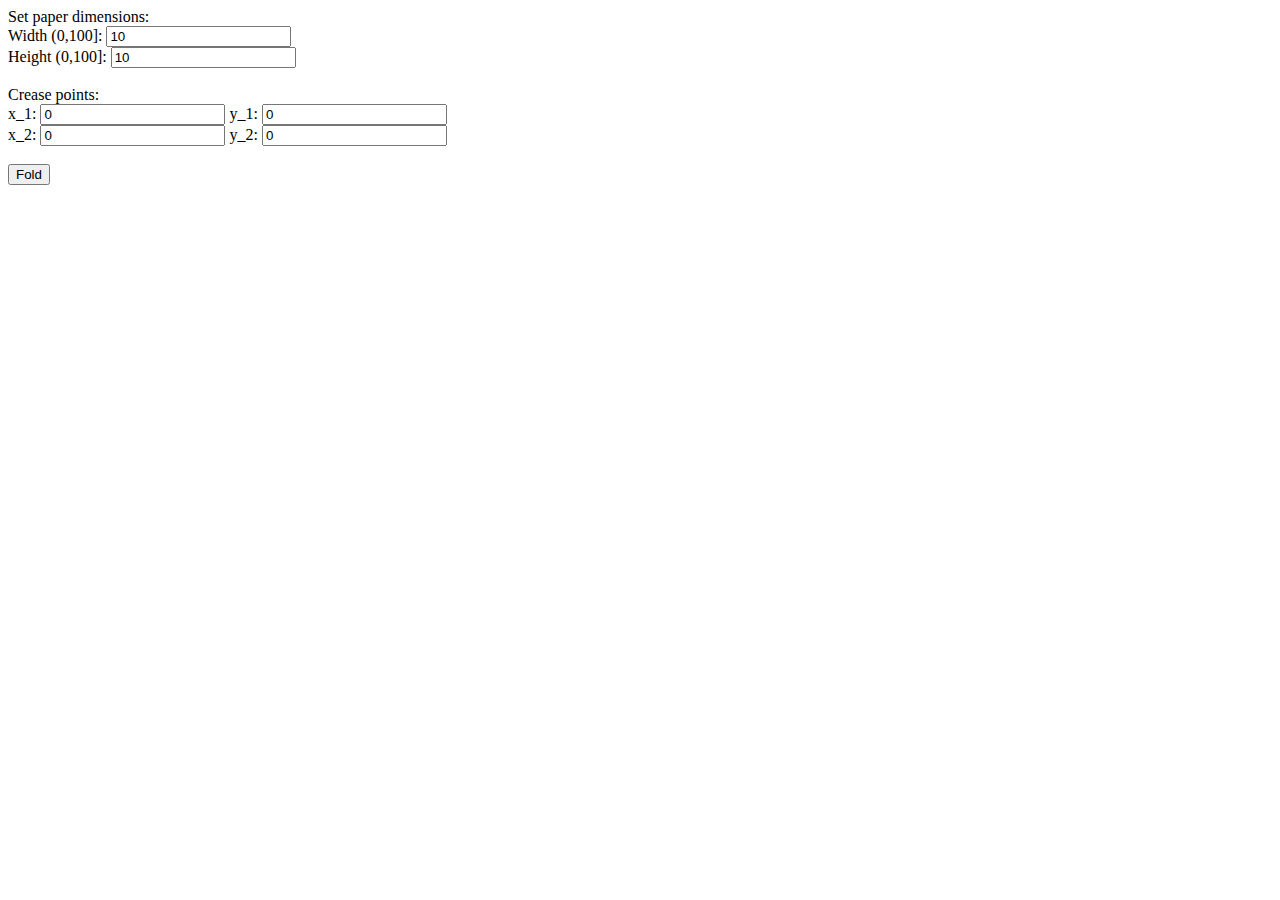
==== OrigamiGo.html @ eccb35eb "..." ====
<!DOCTYPE html>

<html lang="en">

<head>
    <meta charset="utf-8">
    <title>OrigamiGo</title>
    <link rel="stylesheet" type="text/css" href="main.css">

</head>

<body>

    <div class="controlsContainer">
        <form id="paperDimensions">
            Set paper dimensions:<br> Width (0,100]: <input type="number" id="paperWidth" value="10" min="1" oninput="setInitialGeometry()">
            <br> Height (0,100]: <input type="number" id="paperHeight" value="10" min="1" oninput="setInitialGeometry()">
            <br><br>
        </form>

        <form id="creaseCoordinates">
            Crease points:<br> x_1: <input type="number" id="creaseX1" value="0" step="0.1" oninput="drawCrease(this)"> y_1:
            <input type="number" id="creaseY1" value="0" step="0.1" oninput="drawCrease(this)">
            <br> x_2: <input type="number" id="creaseX2" value="0" step="0.1" oninput="drawCrease(this)"> y_2:
            <input type="number" id="creaseY2" value="0" step="0.1" oninput="drawCrease(this)">
            <br><br>
        </form>

        <button id="makeFold" onclick="fold()"> Fold </button>

        <!--  <input type="checkbox" id="wireframeView" onclick="viewWireframe(this)"> <a>Wireframe </a> -->


    </div>

    <script type="text/javascript" src="three.min.js"></script>
    <script type="text/javascript" src="TrackballControls.js"></script>
    <script type="text/javascript" src="jquery-3.1.1.js"></script>
    <script type="text/javascript" src="jquery-validate.js"></script>
    <script type="text/javascript" src="origami.js"></script>
    <script type="text/javascript" src="controls.js"></script>
    <script type="text/javascript" src="main.js"></script>

    <script type="text/javascript">
        setInitialGeometry()
    </script>



</body>

</html>
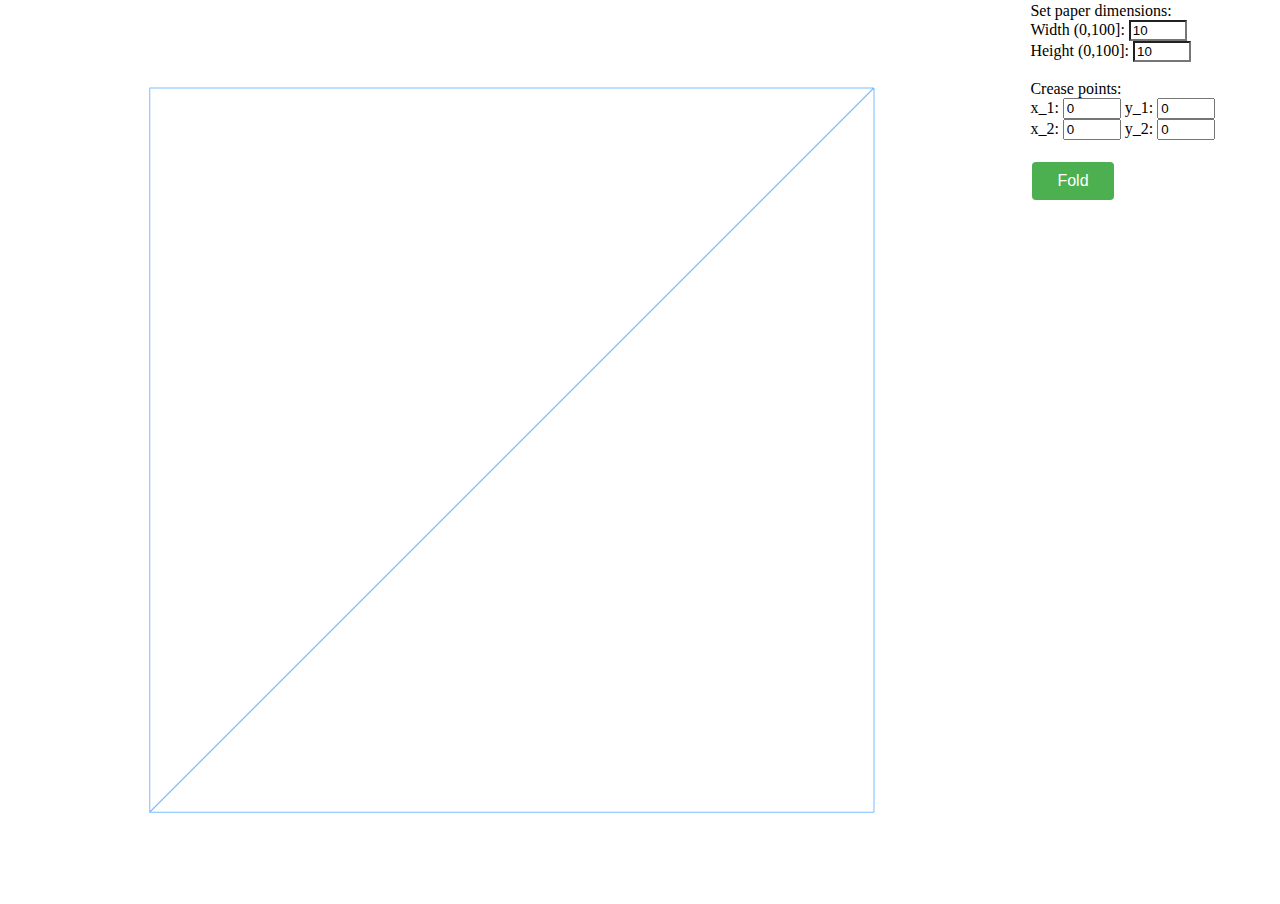
==== commit 50336bb3: "Needed to update file sources" ====
--- a/OrigamiGo.html
+++ b/OrigamiGo.html
@@ -5,7 +5,7 @@
 <head>
     <meta charset="utf-8">
     <title>OrigamiGo</title>
-    <link rel="stylesheet" type="text/css" href="main.css">
+    <link rel="stylesheet" type="text/css" href="css/main.css">
 
 </head>
 
@@ -33,13 +33,13 @@
 
     </div>
 
-    <script type="text/javascript" src="three.min.js"></script>
-    <script type="text/javascript" src="TrackballControls.js"></script>
-    <script type="text/javascript" src="jquery-3.1.1.js"></script>
-    <script type="text/javascript" src="jquery-validate.js"></script>
-    <script type="text/javascript" src="origami.js"></script>
-    <script type="text/javascript" src="controls.js"></script>
-    <script type="text/javascript" src="main.js"></script>
+    <script type="text/javascript" src="js/libs/three.min.js"></script>
+    <script type="text/javascript" src="js/libs/TrackballControls.js"></script>
+    <script type="text/javascript" src="js/libs/jquery-3.1.1.js"></script>
+    <script type="text/javascript" src="js/libs/jquery-validate.js"></script>
+    <script type="text/javascript" src="js/origami.js"></script>
+    <script type="text/javascript" src="js/controls.js"></script>
+    <script type="text/javascript" src="js/main.js"></script>
 
     <script type="text/javascript">
         setInitialGeometry()
--- a/css/main.css
+++ b/css/main.css
@@ -0,0 +1,54 @@
+body {
+    margin: 0;
+    background-color: white;
+    overflow: hidden;
+}
+
+form {
+    /*position: absolute;
+  border: 2px solid black;*/
+}
+
+input[type="number"] {
+    width: 50px;
+}
+
+input {
+    width: 100%
+}
+
+button {
+    background-color: #4CAF50;
+    /* Green */
+    border: none;
+    color: white;
+    padding: 10px 25px;
+    text-align: center;
+    text-decoration: none;
+    display: inline-block;
+    font-size: 16px;
+    margin: 4px 2px;
+    cursor: pointer;
+    border-radius: 4px;
+}
+
+button:active {
+    color: #504caf;
+}
+
+.controlsContainer {
+    float: right;
+    width: 19.5vw;
+    height: 100vh;
+    padding: 2px 0px 0px 2px;
+}
+
+
+/*#container {
+    background-color: #000;
+    width: 400px;
+    height: 200px;
+    border: 1px solid black;
+    margin: 10px auto;
+    padding: 0px;
+}*/
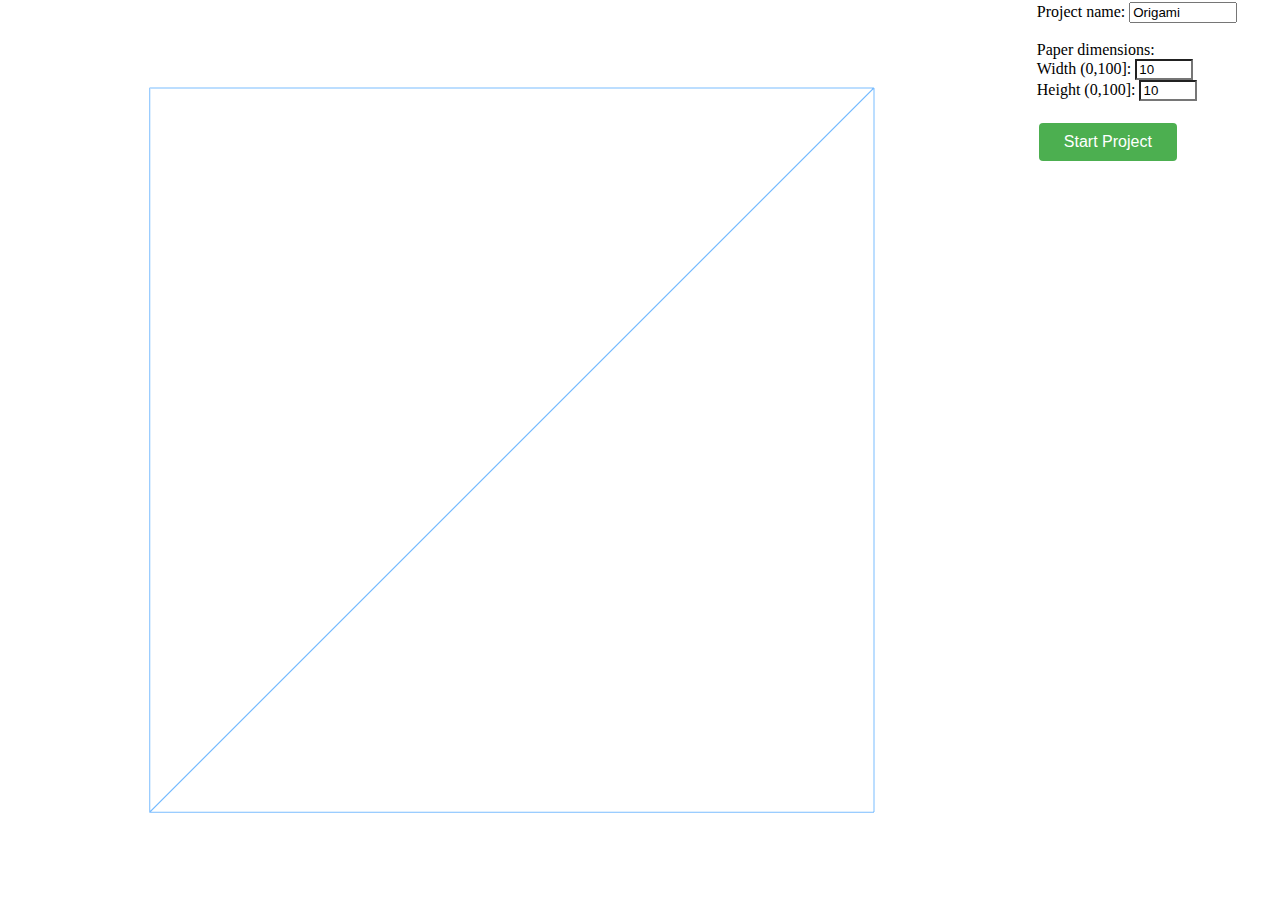
==== commit de69bf57: "added more functionality to elements, ex. locking changes to paper dimensions" ====
--- a/OrigamiGo.html
+++ b/OrigamiGo.html
@@ -11,28 +11,6 @@
 
 <body>
 
-    <div class="controlsContainer">
-        <form id="paperDimensions">
-            Set paper dimensions:<br> Width (0,100]: <input type="number" id="paperWidth" value="10" min="1" oninput="setInitialGeometry()">
-            <br> Height (0,100]: <input type="number" id="paperHeight" value="10" min="1" oninput="setInitialGeometry()">
-            <br><br>
-        </form>
-
-        <form id="creaseCoordinates">
-            Crease points:<br> x_1: <input type="number" id="creaseX1" value="0" step="0.1" oninput="drawCrease(this)"> y_1:
-            <input type="number" id="creaseY1" value="0" step="0.1" oninput="drawCrease(this)">
-            <br> x_2: <input type="number" id="creaseX2" value="0" step="0.1" oninput="drawCrease(this)"> y_2:
-            <input type="number" id="creaseY2" value="0" step="0.1" oninput="drawCrease(this)">
-            <br><br>
-        </form>
-
-        <button id="makeFold" onclick="fold()"> Fold </button>
-
-        <!--  <input type="checkbox" id="wireframeView" onclick="viewWireframe(this)"> <a>Wireframe </a> -->
-
-
-    </div>
-
     <script type="text/javascript" src="js/libs/three.min.js"></script>
     <script type="text/javascript" src="js/libs/TrackballControls.js"></script>
     <script type="text/javascript" src="js/libs/jquery-3.1.1.js"></script>
@@ -40,6 +18,36 @@
     <script type="text/javascript" src="js/origami.js"></script>
     <script type="text/javascript" src="js/controls.js"></script>
     <script type="text/javascript" src="js/main.js"></script>
+
+    <div class="controlsContainer">
+        <form name="modelName">
+            Project name: <input type="text" id="modelName" value="Origami" oninput="setOrigamiModelName(this)">
+            <br><br>
+        </form>
+
+        <form id="paperDimensions">
+            Paper dimensions:<br> Width (0,100]: <input type="number" id="paperWidth" value="10" min="1" oninput="setInitialGeometry()">
+            <br> Height (0,100]: <input type="number" id="paperHeight" value="10" min="1" oninput="setInitialGeometry()">
+            <br><br>
+        </form>
+        <button id="startProject" onclick="setupOrigamiModel()"> Start Project </button>
+
+        <div id="invisibleControls">
+
+            <form name="creaseCoordinates">
+                Crease points:<br> x_1: <input type="number" id="creaseX1" value="0" step="0.1" oninput="drawCrease(this)"> y_1:
+                <input type="number" id="creaseY1" value="0" step="0.1" oninput="drawCrease(this)">
+                <br> x_2: <input type="number" id="creaseX2" value="0" step="0.1" oninput="drawCrease(this)"> y_2:
+                <input type="number" id="creaseY2" value="0" step="0.1" oninput="drawCrease(this)">
+                <br><br>
+            </form>
+            <button onclick="fold()"> Fold </button>
+        </div>
+
+        <!--  <input type="checkbox" id="wireframeView" onclick="viewWireframe(this)"> <a>Wireframe </a> -->
+
+    </div>
+
 
     <script type="text/javascript">
         setInitialGeometry()
--- a/css/main.css
+++ b/css/main.css
@@ -11,6 +11,12 @@
 
 input[type="number"] {
     width: 50px;
+}
+input[type="text"]{
+    width: 100px;
+}
+input[type="button"]{
+    width: 100px;
 }
 
 input {
@@ -38,12 +44,14 @@
 
 .controlsContainer {
     float: right;
-    width: 19.5vw;
+    width: 19vw;
     height: 100vh;
     padding: 2px 0px 0px 2px;
 }
 
-
+#invisibleControls {
+    display: none;
+}
 /*#container {
     background-color: #000;
     width: 400px;
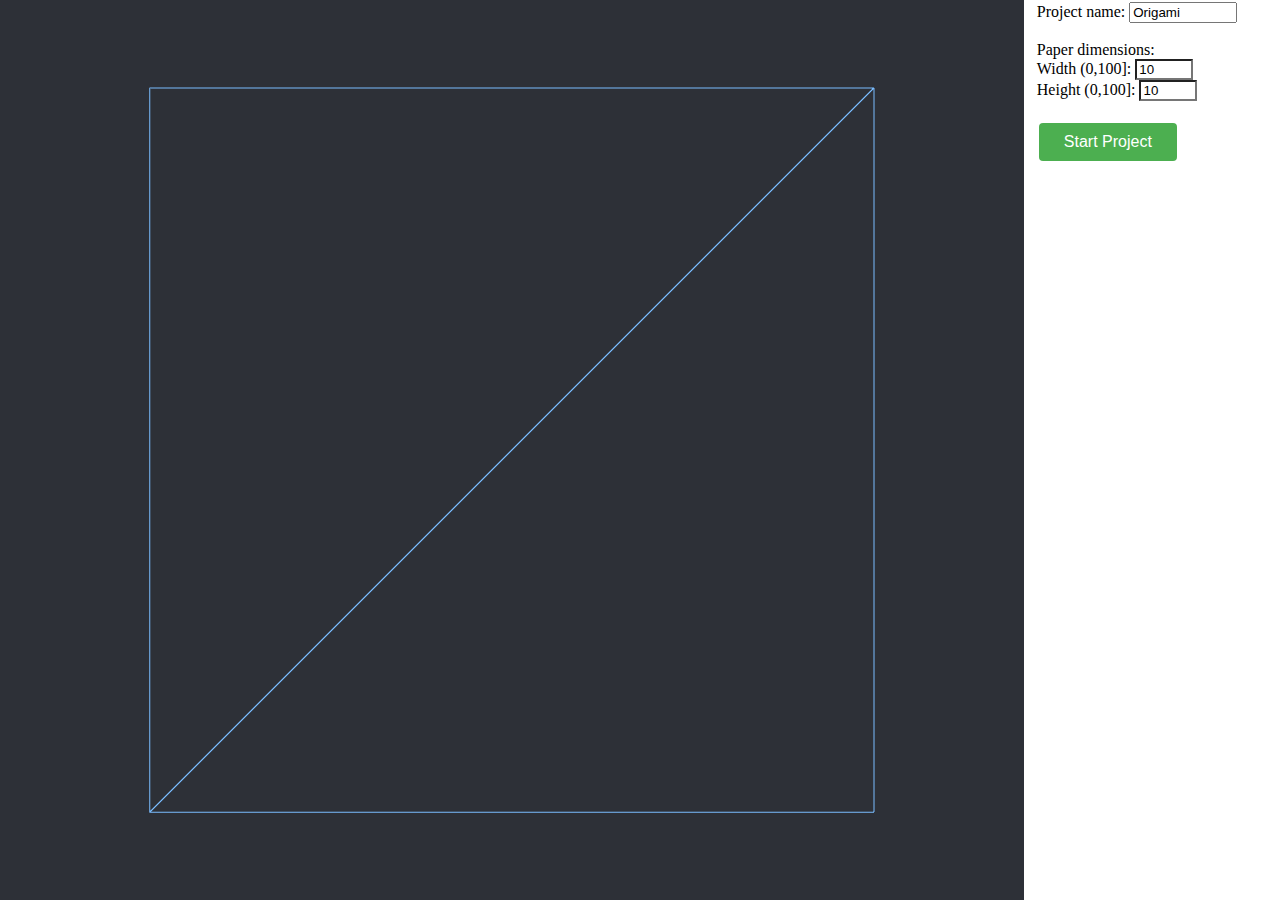
==== commit 2e53571b: "Added camera reset on Z keydown, real-time rotation over crease as axis,valid crease checking." ====
--- a/OrigamiGo.html
+++ b/OrigamiGo.html
@@ -34,14 +34,15 @@
 
         <div id="invisibleControls">
 
-            <form name="creaseCoordinates">
-                Crease points:<br> x_1: <input type="number" id="creaseX1" value="0" step="0.1" oninput="drawCrease(this)"> y_1:
-                <input type="number" id="creaseY1" value="0" step="0.1" oninput="drawCrease(this)">
-                <br> x_2: <input type="number" id="creaseX2" value="0" step="0.1" oninput="drawCrease(this)"> y_2:
-                <input type="number" id="creaseY2" value="0" step="0.1" oninput="drawCrease(this)">
+            <form id="creaseCoordinates">
+                Crease points:<br> x_1: <input type="number" id="creaseX1" value="0" step="0.1" oninput="drawCrease(this)"> y_1: <input type="number" id="creaseY1" value="0" step="0.1" oninput="drawCrease(this)">
+                <br> x_2: <input type="number" id="creaseX2" value="0" step="0.1" oninput="drawCrease(this)"> y_2: <input type="number" id="creaseY2" value="0" step="0.1" oninput="drawCrease(this)">
                 <br><br>
             </form>
-            <button onclick="fold()"> Fold </button>
+            <form>
+                Fold angle <input type="range" id="foldAngle" value="0" step="0.1" min="-180" max="180" oninput="rotate()">
+            </form>
+            <button onclick="fold()"> Finalize Fold </button>
         </div>
 
         <!--  <input type="checkbox" id="wireframeView" onclick="viewWireframe(this)"> <a>Wireframe </a> -->
--- a/css/main.css
+++ b/css/main.css
@@ -18,7 +18,9 @@
 input[type="button"]{
     width: 100px;
 }
-
+input[type="range"]{
+    width: 80%;
+}
 input {
     width: 100%
 }
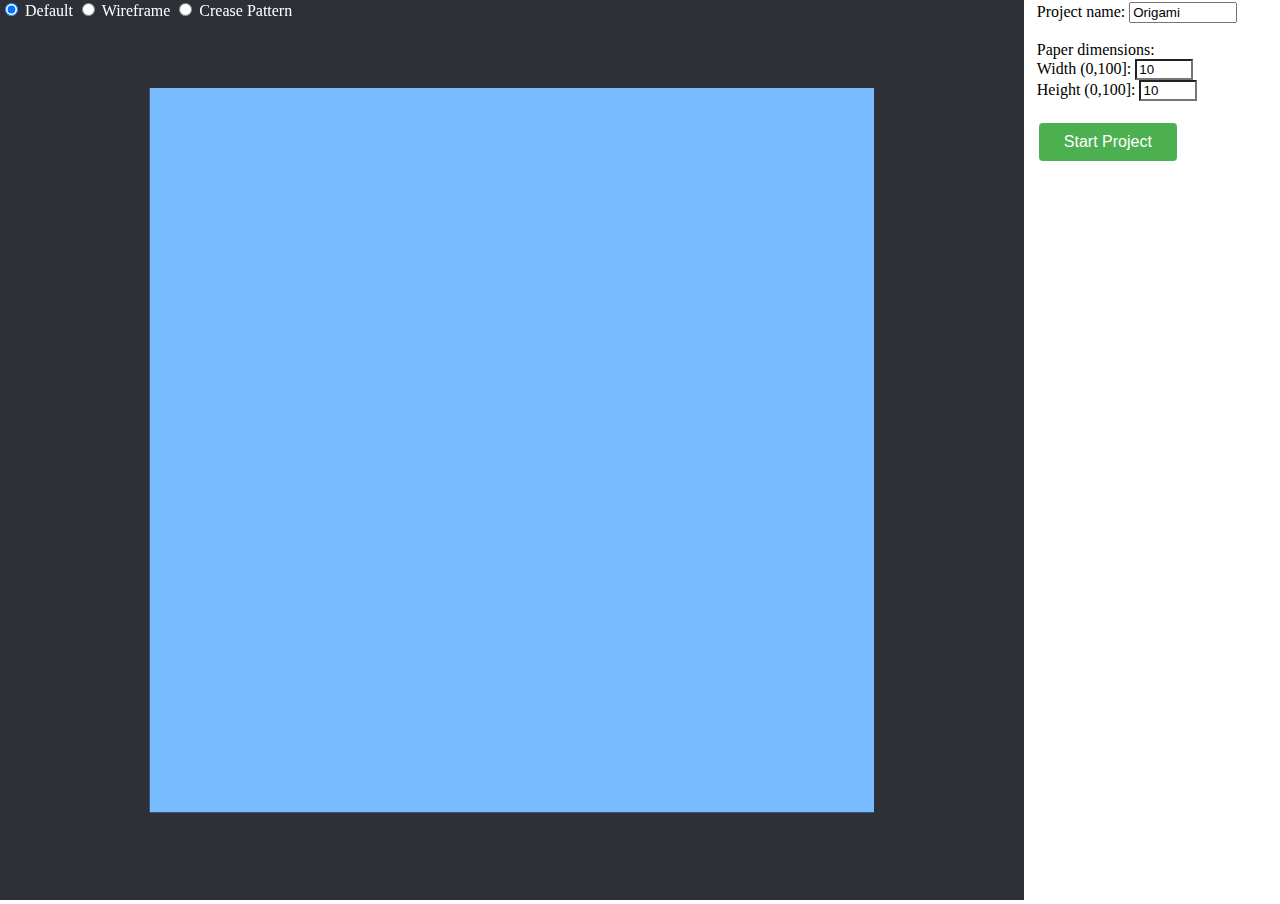
==== commit a552b1b2: "Added viewing options." ====
--- a/OrigamiGo.html
+++ b/OrigamiGo.html
@@ -11,13 +11,22 @@
 
 <body>
 
+    <form id="viewControls">
+        <input type="radio" name="gender" value="default" onclick="changeViewStyle(this)" checked> Default
+        <input type="radio" name="gender" value ="wireframe" onclick="changeViewStyle(this)"> Wireframe
+        <input type="radio" name="gender" value="crease" onclick="changeViewStyle(this)"> Crease Pattern
+    </form>
+
     <script type="text/javascript" src="js/libs/three.min.js"></script>
     <script type="text/javascript" src="js/libs/TrackballControls.js"></script>
     <script type="text/javascript" src="js/libs/jquery-3.1.1.js"></script>
     <script type="text/javascript" src="js/libs/jquery-validate.js"></script>
+    <script type="text/javascript" src="js/animation.js"></script>
     <script type="text/javascript" src="js/origami.js"></script>
     <script type="text/javascript" src="js/controls.js"></script>
     <script type="text/javascript" src="js/main.js"></script>
+
+
 
     <div class="controlsContainer">
         <form name="modelName">
@@ -35,8 +44,8 @@
         <div id="invisibleControls">
 
             <form id="creaseCoordinates">
-                Crease points:<br> x_1: <input type="number" id="creaseX1" value="0" step="0.1" oninput="drawCrease(this)"> y_1: <input type="number" id="creaseY1" value="0" step="0.1" oninput="drawCrease(this)">
-                <br> x_2: <input type="number" id="creaseX2" value="0" step="0.1" oninput="drawCrease(this)"> y_2: <input type="number" id="creaseY2" value="0" step="0.1" oninput="drawCrease(this)">
+                Crease points:<br> x_1: <input type="number" id="creaseX1" value="5" step="0.1" oninput="drawCrease(this)"> y_1: <input type="number" id="creaseY1" value="5" step="0.1" oninput="drawCrease(this)">
+                <br> x_2: <input type="number" id="creaseX2" value="-5" step="0.1" oninput="drawCrease(this)"> y_2: <input type="number" id="creaseY2" value="-5" step="0.1" oninput="drawCrease(this)">
                 <br><br>
             </form>
             <form>
--- a/css/main.css
+++ b/css/main.css
@@ -4,9 +4,9 @@
     overflow: hidden;
 }
 
-form {
-    /*position: absolute;
-  border: 2px solid black;*/
+form[id="viewControls"] {
+    position: absolute;
+    color: white;
 }
 
 input[type="number"] {
@@ -20,9 +20,6 @@
 }
 input[type="range"]{
     width: 80%;
-}
-input {
-    width: 100%
 }
 
 button {
